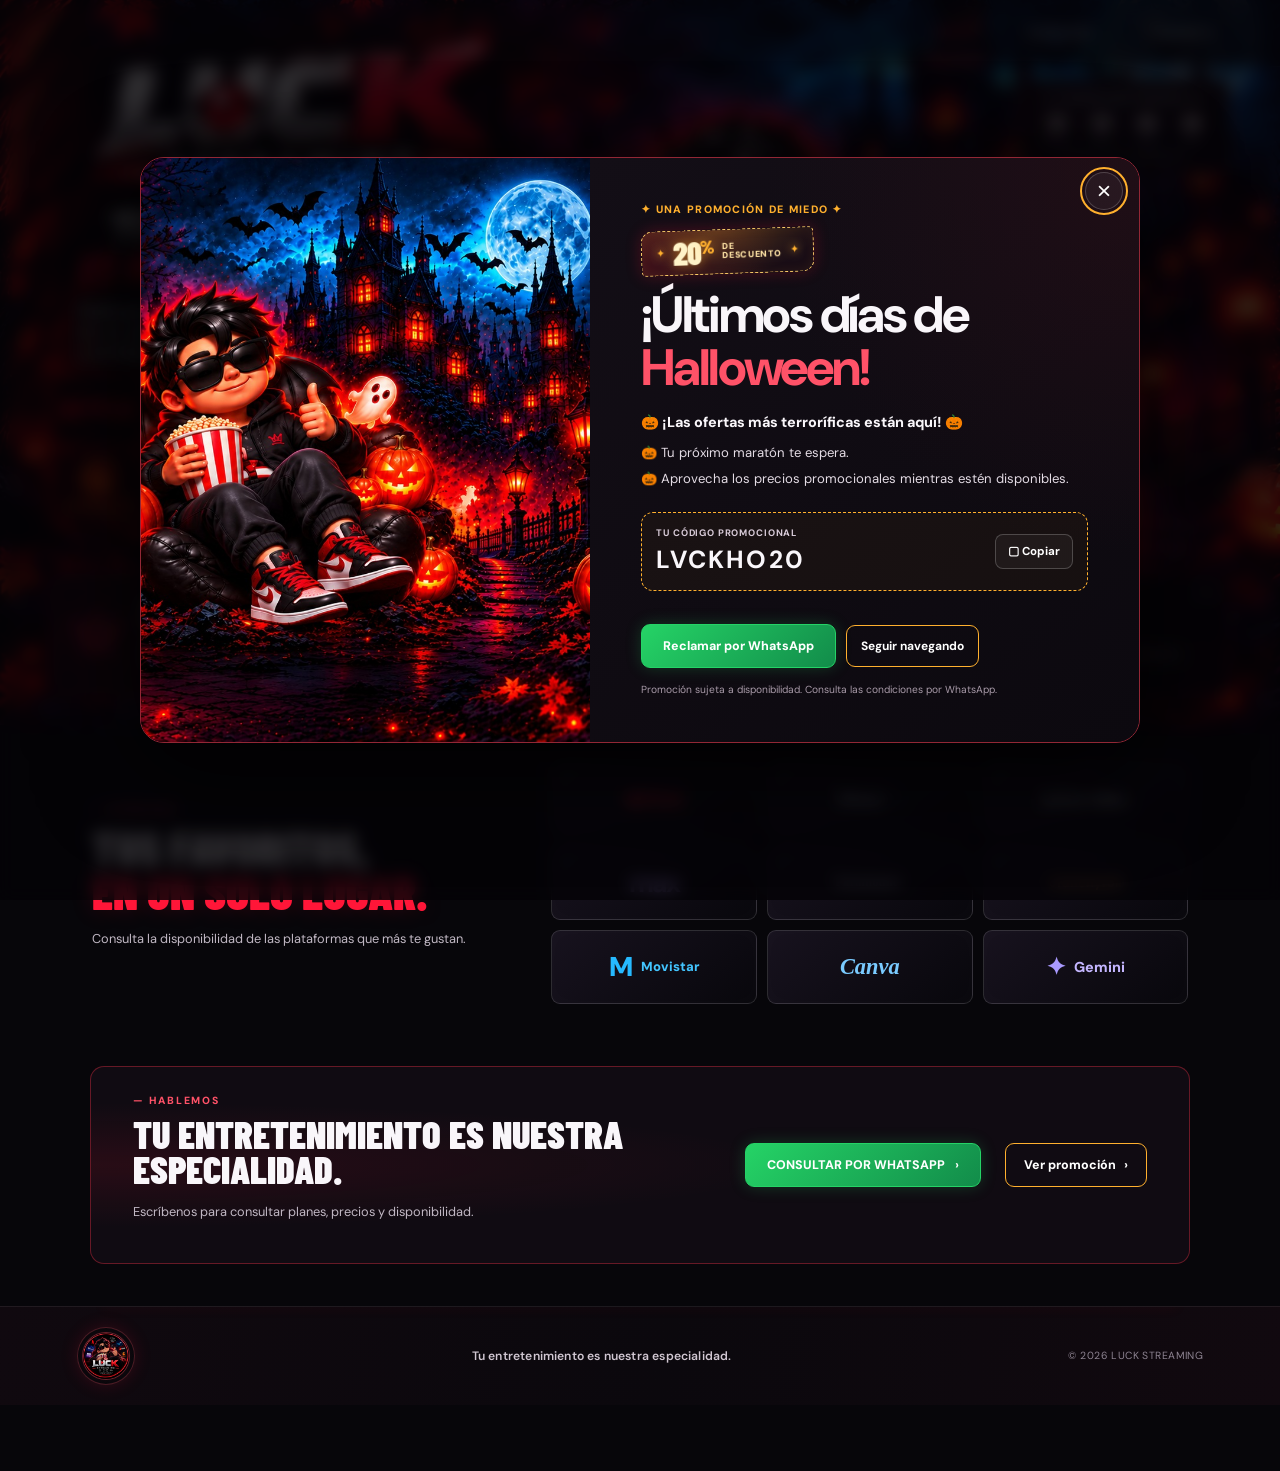
==== index.html @ 83955024 "Deploy public streaming landing Co-authored-by: Copilot <223556219+Copilot@users.noreply.github.com>" ====
<!doctype html>
<html lang="es">
<head>
  <meta charset="utf-8">
  <meta name="viewport" content="width=device-width, initial-scale=1">
  <meta name="theme-color" content="#050812">
  <meta name="description" content="LUCK Streaming: tu entretenimiento es nuestra especialidad.">
  <title>LUCK Streaming | Tu entretenimiento es nuestra especialidad</title>
  <link rel="stylesheet" href="css/styles.css">
  <script type="module" src="js/app.js"></script>
</head>
<body>
  <div id="app"></div>
</body>
</html>
---- css/styles.css ----
@import url("./foundation.css");
@import url("./sections.css");
@import url("./utilities.css");
@import url("./features.css");
@import url("./promotion.css");
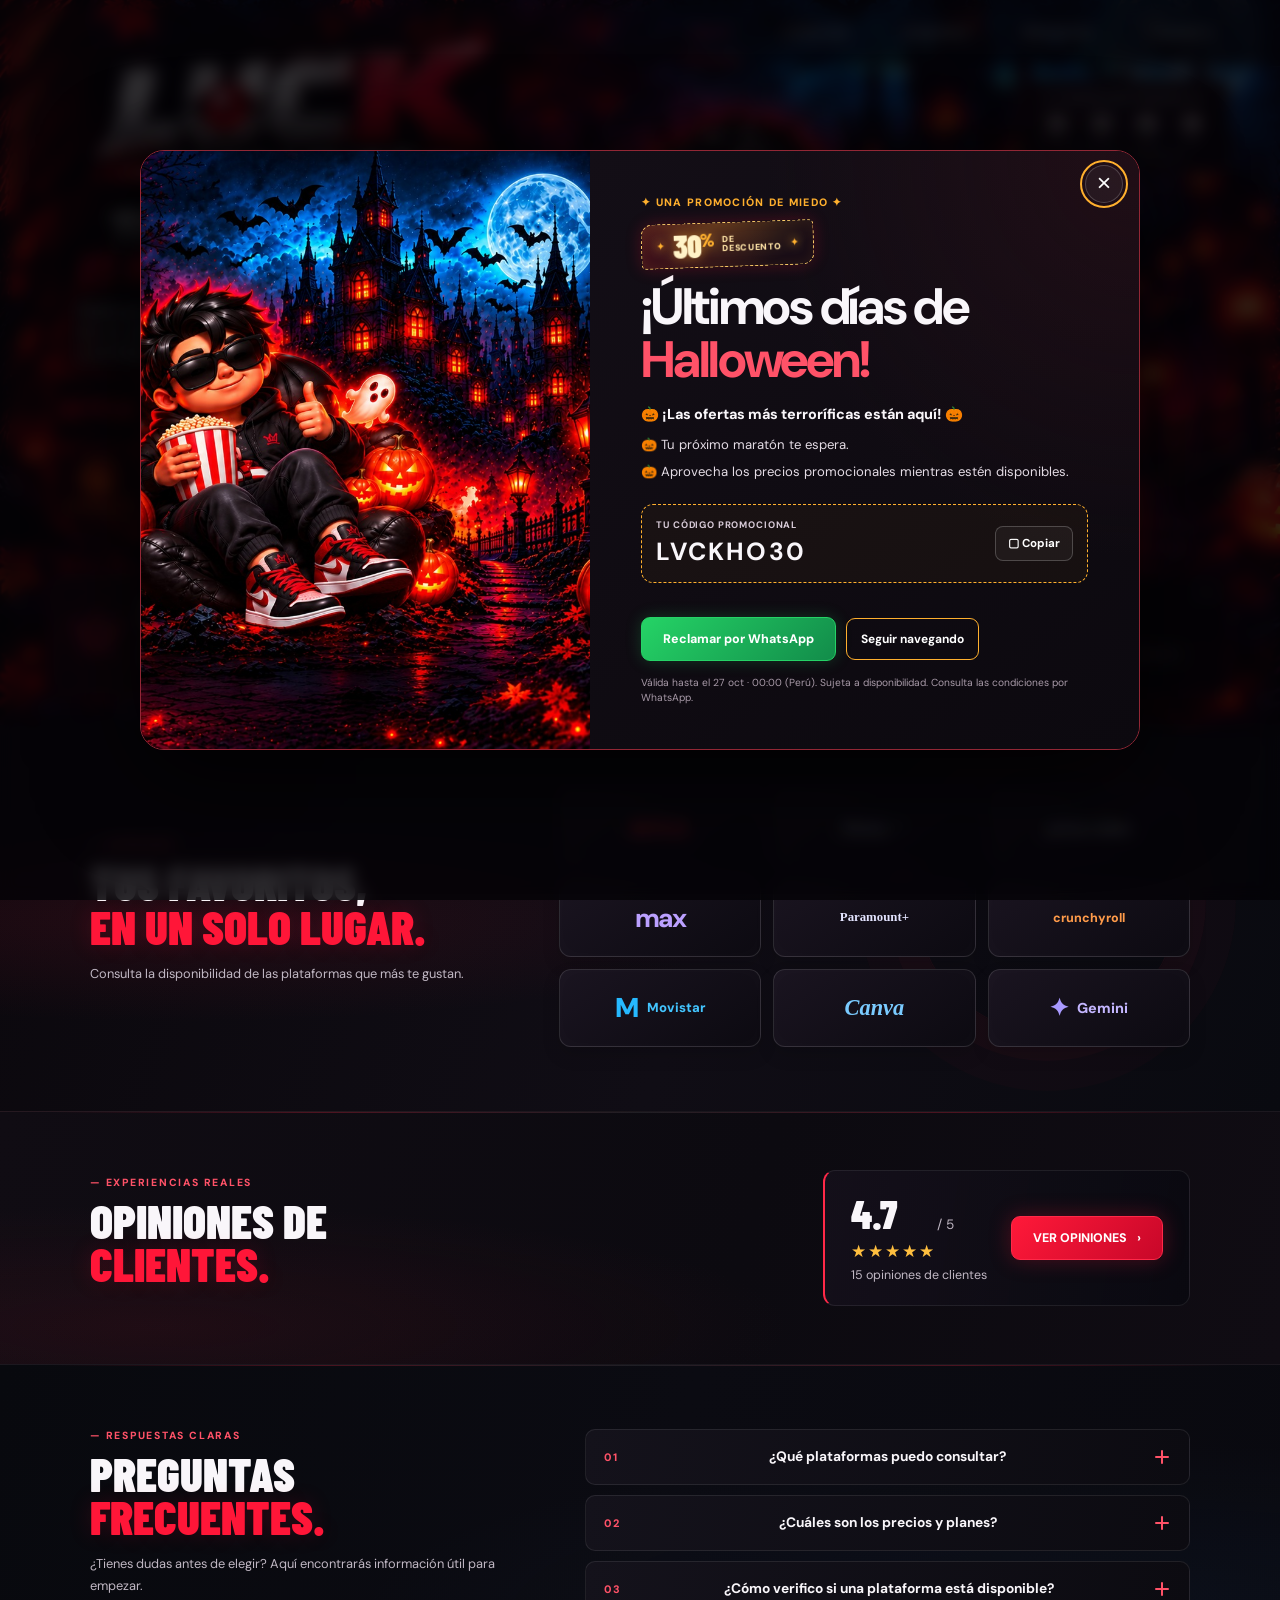
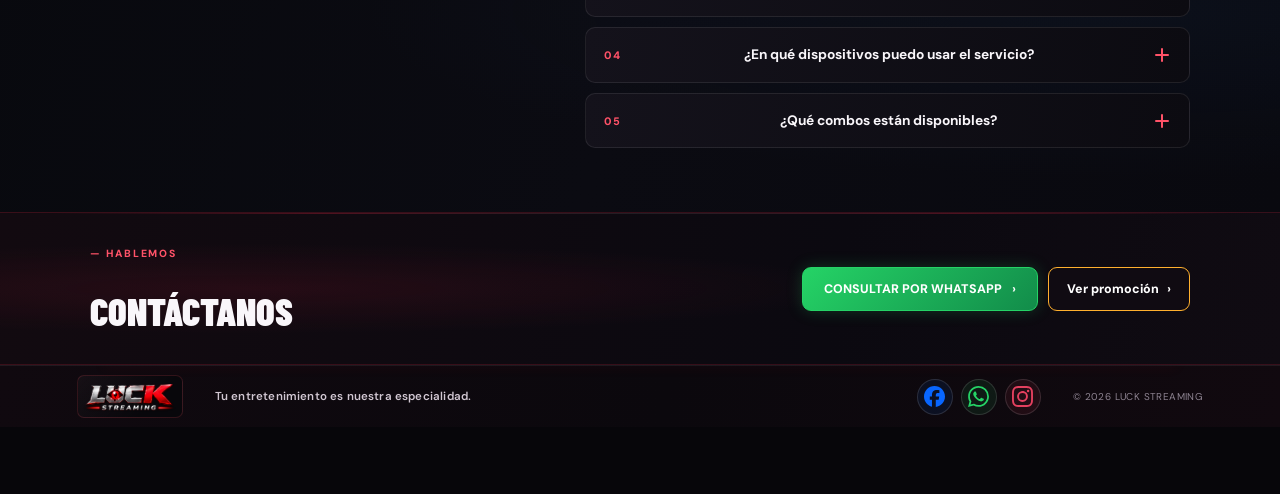
==== commit 65c3bb54: "Expand landing with reviews and contact form" ====
--- a/index.html
+++ b/index.html
@@ -6,8 +6,9 @@
   <meta name="theme-color" content="#050812">
   <meta name="description" content="LUCK Streaming: tu entretenimiento es nuestra especialidad.">
   <title>LUCK Streaming | Tu entretenimiento es nuestra especialidad</title>
-  <link rel="stylesheet" href="css/styles.css">
-  <script type="module" src="js/app.js"></script>
+  <link rel="icon" type="image/png" href="assets/logo-luck-streaming.png">
+  <link rel="stylesheet" href="css/styles.css?v=18">
+  <script type="module" src="js/app.js?v=18"></script>
 </head>
 <body>
   <div id="app"></div>
--- a/css/styles.css
+++ b/css/styles.css
@@ -1,5 +1,5 @@
-@import url("./foundation.css");
-@import url("./sections.css");
+@import url("./foundation.css?v=2");
+@import url("./sections.css?v=17");
 @import url("./utilities.css");
 @import url("./features.css");
 @import url("./promotion.css");
